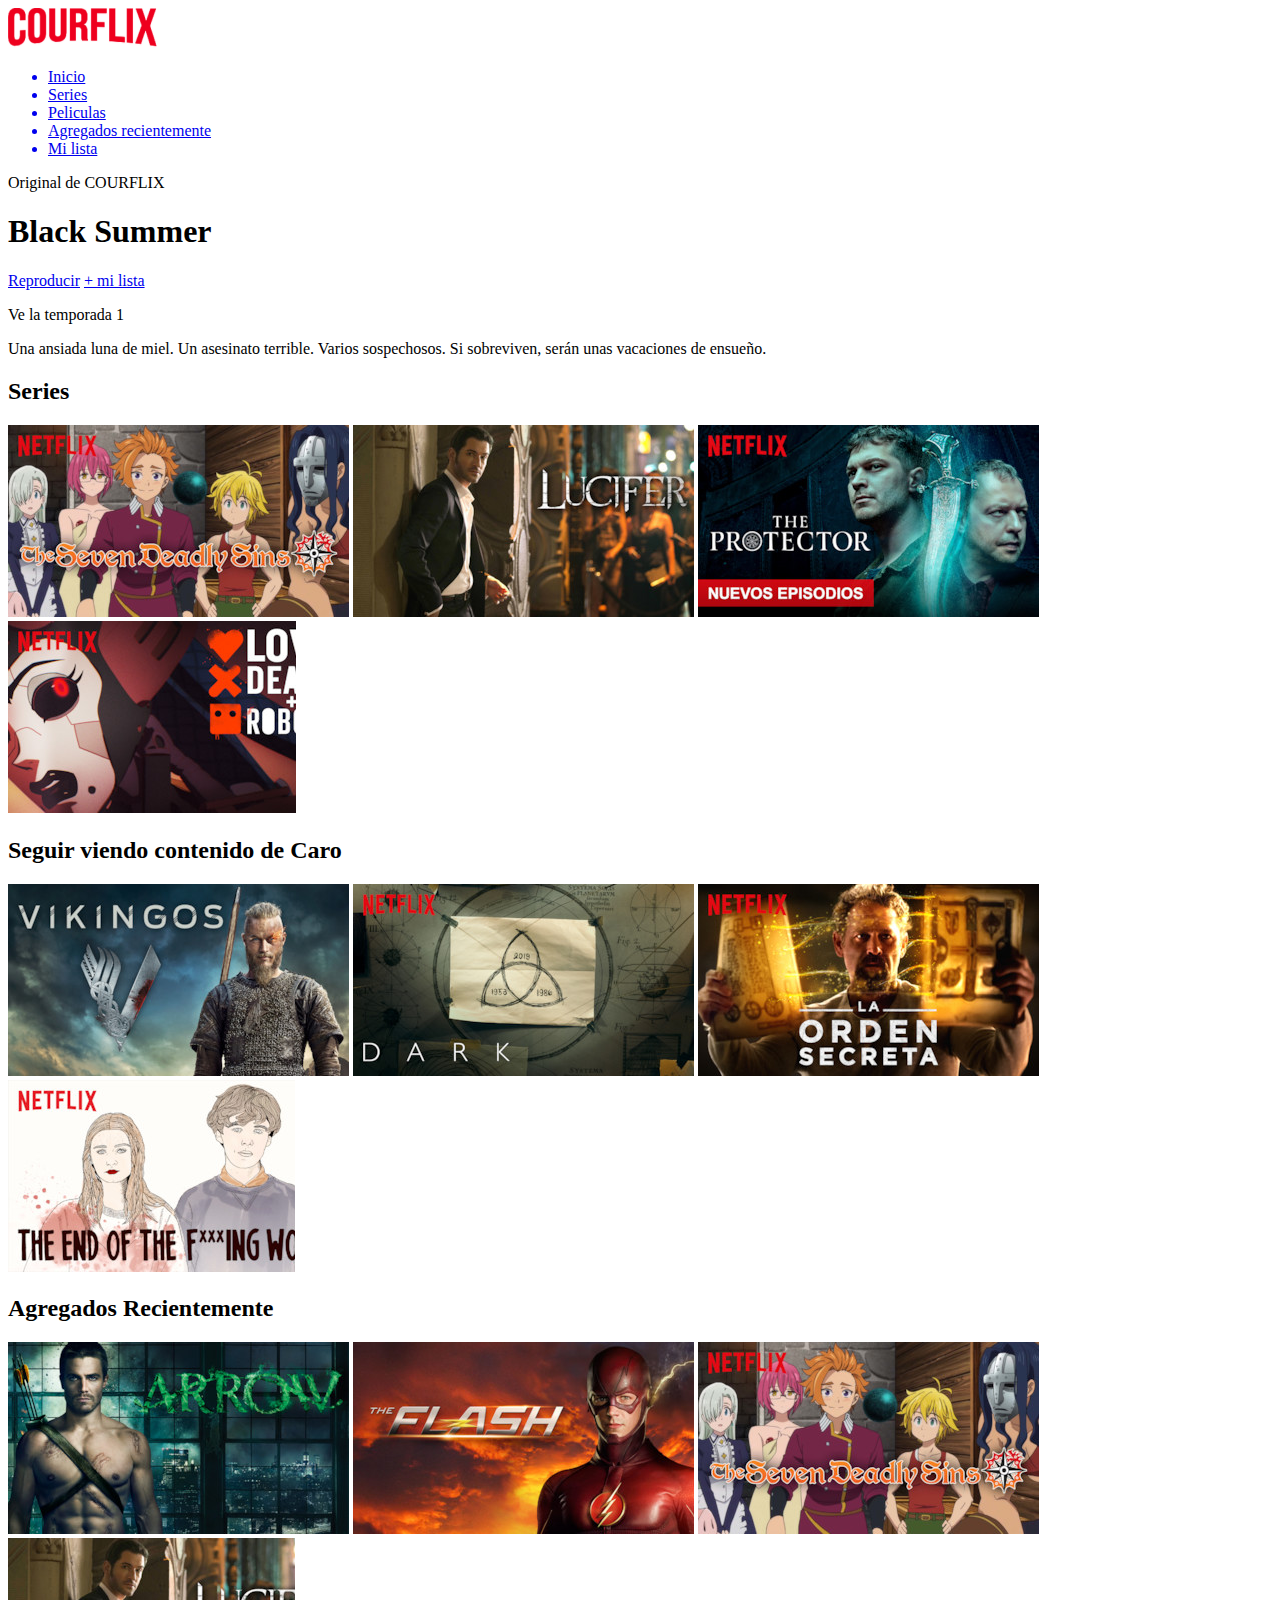
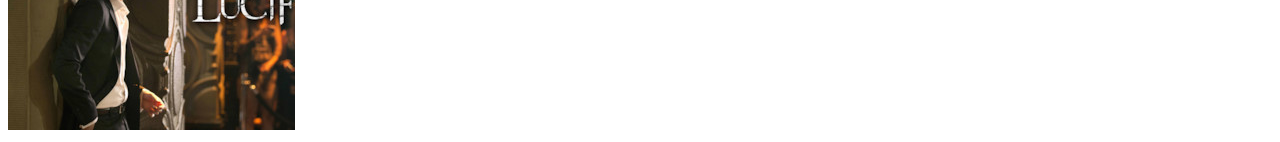
==== index.html @ 2212c936 "feat: create html estructure" ====
<!DOCTYPE html>
<html lang="en">
  <head>
    <meta charset="UTF-8" />
    <meta name="viewport" content="width=device-width, initial-scale=1.0" />
    <title>Courflix</title>
  </head>
  <body>
    <header class="header-section">
      <img src="img/courflix-logo.png" alt="Courflix" class="logo" />
      <nav class="nav-bar">
        <ul>
          <a href="#"><li>Inicio</li></a>
          <a href="#"><li>Series</li></a>
          <a href="#"><li>Peliculas</li></a>
          <a href="#"><li>Agregados recientemente</li></a>
          <a href="#"><li>Mi lista</li></a>
        </ul>
      </nav>
    </header>
    <main class="main-container">
      <section class="hero-section">
        <div class="hero-header"><p>Original de COURFLIX</p></div>
        <div class="hero-body">
          <h1 class="hero-title">Black Summer</h1>
          <a href="#" class="hero-button">Reproducir</a>
          <a href="#" class="hero-button">+ mi lista</a>
          <p>Ve la temporada 1</p>
          <p>
            Una ansiada luna de miel. Un asesinato terrible. Varios sospechosos. Si
            sobreviven, serán unas vacaciones de ensueño.
          </p>
        </div>
      </section>
      <section class="series-section">
        <div class="series-subsection">
          <h2 class="series-title">Series</h2>
          <div class="series-container">
            <img src="img/the_seven_deadly_sins_img.png" alt="" class="serie-img" />
            <img src="img/lucifer_img.png" alt="" class="serie-img" />
            <img src="img/the_protector_img.png" alt="" class="serie-img" />
            <img src="img/love_death_img.png" alt="" class="serie-img" />
          </div>
        </div>
        <div class="series-subsection">
          <h2 class="series-title">Seguir viendo contenido de Caro</h2>
          <div class="series-container">
            <img src="img/vikings_img.png" alt="" class="serie-img" />
            <img src="img/dark_img.png" alt="" class="serie-img" />
            <img src="img/la_orden_secreta_img.png" alt="" class="serie-img" />
            <img src="img/the_end_of_the_fking_world_img.png" alt="" class="serie-img" />
          </div>
        </div>
        <div class="series-subsection">
          <h2 class="series-title">Agregados Recientemente</h2>
          <div class="series-container">
            <img src="img/arrow_img.png" alt="" class="serie-img" />
            <img src="img/flash_img.png" alt="" class="serie-img" />
            <img src="img/the_seven_deadly_sins_img.png" alt="" class="serie-img" />
            <img src="img/lucifer_img_2.png" alt="" class="serie-img" />
          </div>
        </div>
      </section>
    </main>
  </body>
</html>
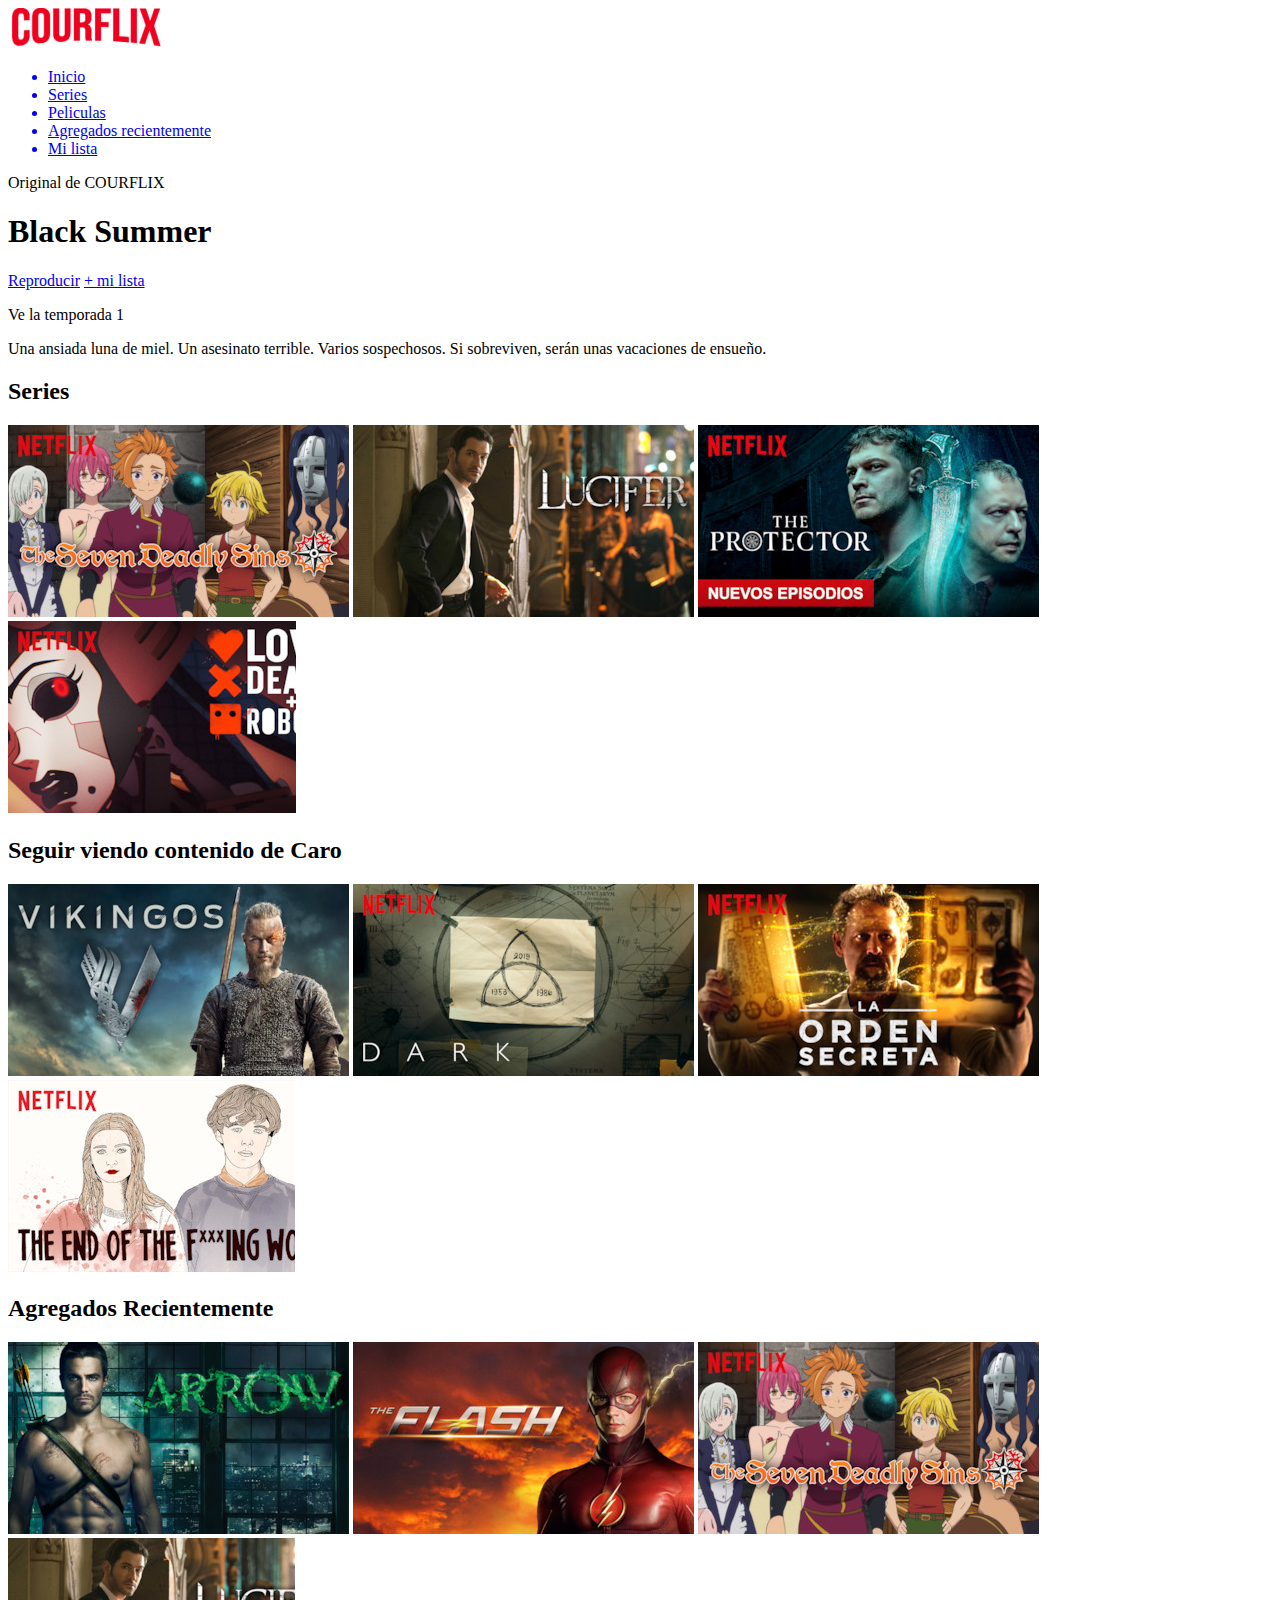
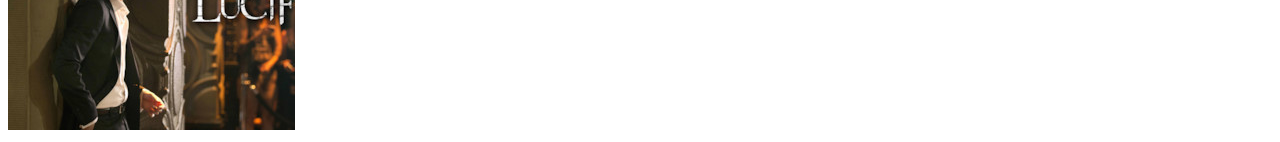
==== commit 3cf718fd: "feat: change header and hero to responsive mobile-first layout" ====
--- a/index.html
+++ b/index.html
@@ -4,17 +4,22 @@
     <meta charset="UTF-8" />
     <meta name="viewport" content="width=device-width, initial-scale=1.0" />
     <title>Courflix</title>
+    <link rel="stylesheet" href="styles/reset.css" />
+    <link rel="stylesheet" href="styles/styles.css" />
   </head>
   <body>
     <header class="header-section">
-      <img src="img/courflix-logo.png" alt="Courflix" class="logo" />
+      <a href="#" class="burger-menu-icon"><img src="/img/menu-icon.svg" alt="" /></a>
+      <a class="logo-wrapper" href="/index.html">
+        <img src="img/courflix-logo.png" alt="Courflix" class="logo" />
+      </a>
       <nav class="nav-bar">
         <ul>
-          <a href="#"><li>Inicio</li></a>
-          <a href="#"><li>Series</li></a>
-          <a href="#"><li>Peliculas</li></a>
-          <a href="#"><li>Agregados recientemente</li></a>
-          <a href="#"><li>Mi lista</li></a>
+          <a class="link" href="#"><li>Inicio</li></a>
+          <a class="link" href="#"><li>Series</li></a>
+          <a class="link" href="#"><li>Peliculas</li></a>
+          <a class="link" href="#"><li>Agregados recientemente</li></a>
+          <a class="link" href="#"><li>Mi lista</li></a>
         </ul>
       </nav>
     </header>
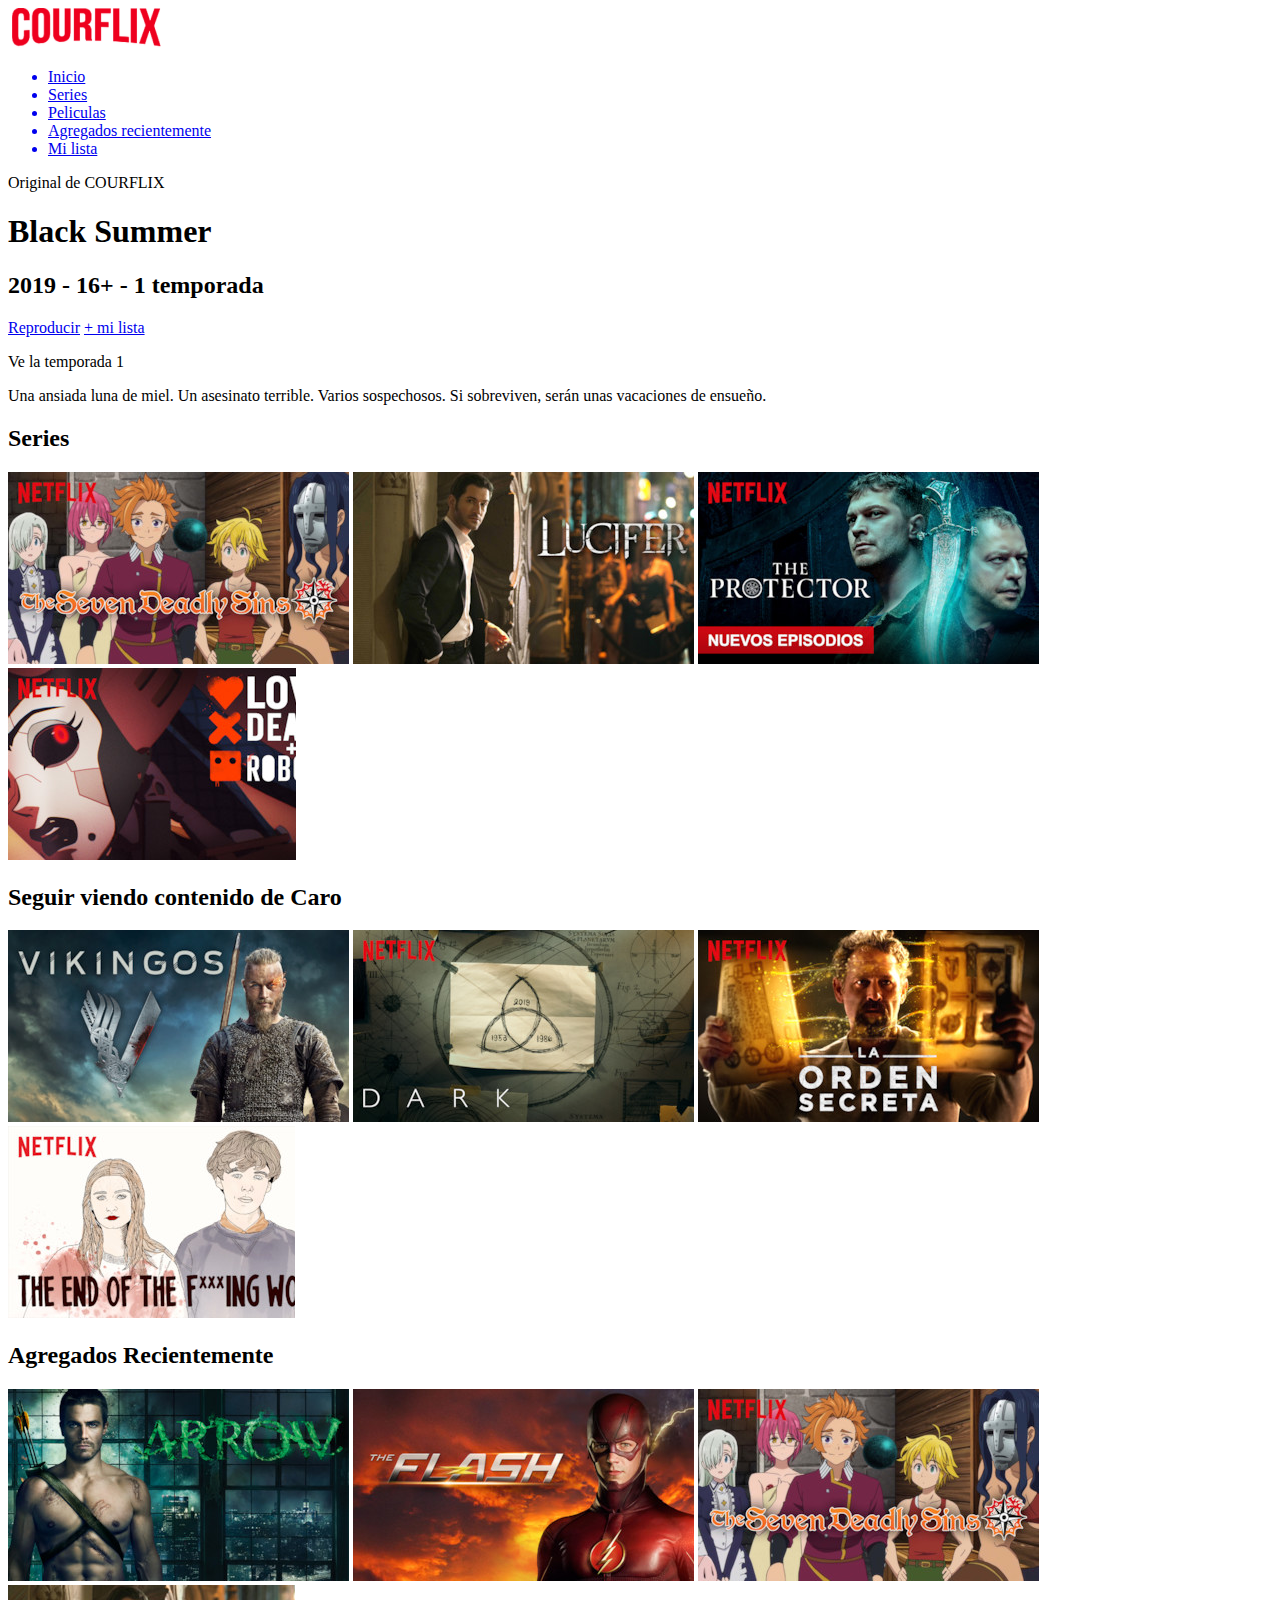
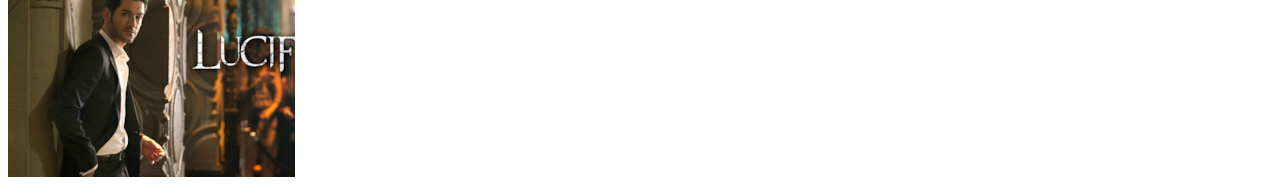
==== commit d181691d: "feat: add css for the main container" ====
--- a/index.html
+++ b/index.html
@@ -28,6 +28,7 @@
         <div class="hero-header"><p>Original de COURFLIX</p></div>
         <div class="hero-body">
           <h1 class="hero-title">Black Summer</h1>
+          <h2>2019 - 16+ - 1 temporada</h2>
           <a href="#" class="hero-button">Reproducir</a>
           <a href="#" class="hero-button">+ mi lista</a>
           <p>Ve la temporada 1</p>
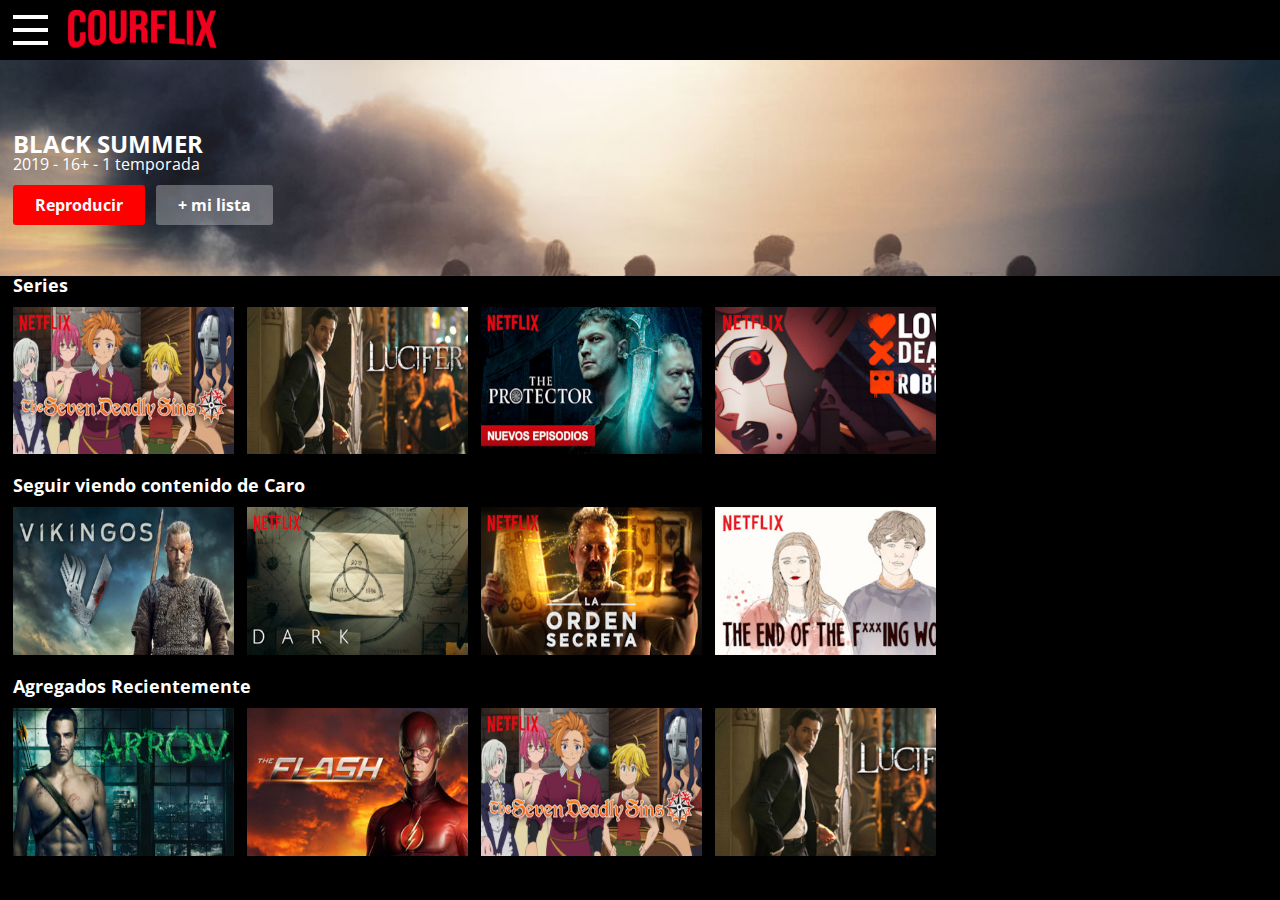
==== commit c862f7bb: "fix: fix bug with burger menu" ====
--- a/index.html
+++ b/index.html
@@ -9,7 +9,7 @@
   </head>
   <body>
     <header class="header-section">
-      <a href="#" class="burger-menu-icon"><img src="/img/menu-icon.svg" alt="" /></a>
+      <a href="#" class="burger-menu-icon"><img src="img/menu-icon.svg" alt="" /></a>
       <a class="logo-wrapper" href="/index.html">
         <img src="img/courflix-logo.png" alt="Courflix" class="logo" />
       </a>
--- a/styles/styles.css
+++ b/styles/styles.css
@@ -0,0 +1,158 @@
+@import url("https://fonts.googleapis.com/css2?family=Open+Sans:wght@300;400;600;700;800&display=swap");
+* {
+  -webkit-box-sizing: border-box;
+          box-sizing: border-box;
+}
+
+body {
+  font-family: 'Open Sans', sans-serif;
+  background-color: #000;
+  margin: 0;
+  padding: 0;
+}
+
+/*
+.header-section {
+  background-color: rgba(0, 0, 0, 0.8);
+  display: flex;
+  position: fixed;
+  top: 0;
+  left: 0;
+  width: 100%;
+  padding: 12px 80px;
+  align-items: center;
+
+  .logo-wrapper {
+    width: 150px;
+    margin-right: 88px;
+    flex-shrink: 0;
+
+    .logo {
+      display: block;
+      width: 100%;
+    }
+  }
+  .nav-bar {
+    flex-shrink: 1;
+    ul {
+      display: flex;
+
+      .link {
+        text-decoration: none;
+        color: #fff;
+        font-size: 21px;
+        font-weight: 600;
+        margin-left: 24px;
+      }
+    }
+  }
+}
+*/
+.header-section {
+  background-color: rgba(0, 0, 0, 0.8);
+  display: -webkit-box;
+  display: -ms-flexbox;
+  display: flex;
+  -webkit-box-align: center;
+      -ms-flex-align: center;
+          align-items: center;
+  position: fixed;
+  top: 0;
+  left: 0;
+  width: 100%;
+  padding: 10px 13px 6.5px;
+  z-index: 2;
+}
+
+.header-section .logo-wrapper {
+  width: 130px;
+  margin-left: 20px;
+}
+
+.header-section .nav-bar {
+  display: none;
+}
+
+.main-container {
+  width: 100%;
+  color: #fff;
+}
+
+.main-container .hero-section {
+  background-image: url("../img/black-summer-img.png");
+  background-size: cover;
+  overflow: hidden;
+  padding: 72px 13px 38px;
+  position: relative;
+  width: 100%;
+  margin-top: 60px;
+}
+
+.main-container .hero-section .hero-header {
+  display: none;
+}
+
+.main-container .hero-section .hero-body .hero-title {
+  text-transform: uppercase;
+  font-weight: 700;
+  font-size: 24px;
+}
+
+.main-container .hero-section .hero-body h2 {
+  font-size: 16px;
+}
+
+.main-container .hero-section .hero-body p {
+  display: none;
+}
+
+.main-container .hero-section .hero-body .hero-button {
+  display: inline-block;
+  font-weight: 700;
+  text-decoration: none;
+  color: #fff;
+  padding: 12px 22px;
+  margin: 13px 7px 13px 0;
+  border-radius: 3px;
+  font-size: 16px;
+}
+
+.main-container .hero-section .hero-body .hero-button:first-of-type {
+  background-color: #ff0000;
+}
+
+.main-container .hero-section .hero-body .hero-button:last-of-type {
+  background-color: rgba(255, 255, 255, 0.3);
+}
+
+.main-container .series-section {
+  margin-left: 13px;
+}
+
+.main-container .series-section .series-title {
+  font-weight: 700;
+  font-size: 18px;
+  margin-bottom: 13px;
+}
+
+.main-container .series-section .series-subsection {
+  margin-bottom: 22px;
+}
+
+.main-container .series-section .series-subsection .series-container {
+  display: -webkit-box;
+  display: -ms-flexbox;
+  display: flex;
+  -webkit-box-orient: horizontal;
+  -webkit-box-direction: normal;
+      -ms-flex-direction: row;
+          flex-direction: row;
+  overflow: auto;
+}
+
+.main-container .series-section .series-subsection .series-container img {
+  width: 221px;
+  height: auto;
+  margin-right: 13px;
+}
+/*# sourceMappingURL=styles.css.map */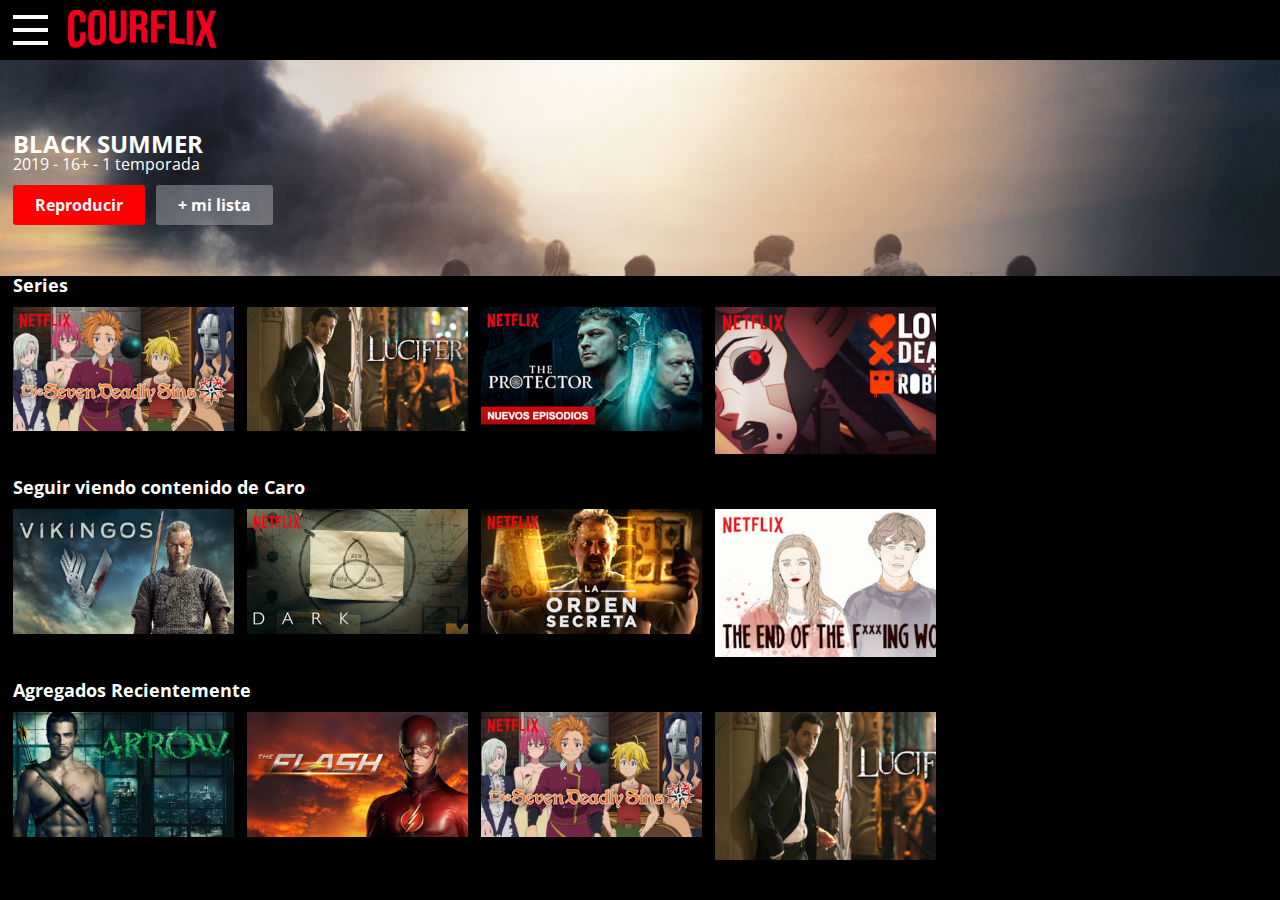
==== commit 18ae650b: "feat: add serie.html structure" ====
--- a/index.html
+++ b/index.html
@@ -42,28 +42,56 @@
         <div class="series-subsection">
           <h2 class="series-title">Series</h2>
           <div class="series-container">
-            <img src="img/the_seven_deadly_sins_img.png" alt="" class="serie-img" />
-            <img src="img/lucifer_img.png" alt="" class="serie-img" />
-            <img src="img/the_protector_img.png" alt="" class="serie-img" />
-            <img src="img/love_death_img.png" alt="" class="serie-img" />
+            <a href="serie.html">
+              <img src="img/the_seven_deadly_sins_img.png" alt="" class="serie-img"
+            /></a>
+            <a href="serie.html">
+              <img src="img/lucifer_img.png" alt="" class="serie-img"
+            /></a>
+            <a href="serie.html">
+              <img src="img/the_protector_img.png" alt="" class="serie-img"
+            /></a>
+            <a href="serie.html">
+              <img src="img/love_death_img.png" alt="" class="serie-img"
+            /></a>
           </div>
         </div>
         <div class="series-subsection">
           <h2 class="series-title">Seguir viendo contenido de Caro</h2>
           <div class="series-container">
-            <img src="img/vikings_img.png" alt="" class="serie-img" />
-            <img src="img/dark_img.png" alt="" class="serie-img" />
-            <img src="img/la_orden_secreta_img.png" alt="" class="serie-img" />
-            <img src="img/the_end_of_the_fking_world_img.png" alt="" class="serie-img" />
+            <a href="serie.html">
+              <img src="img/vikings_img.png" alt="" class="serie-img"
+            /></a>
+            <a href="serie.html">
+              <img src="img/dark_img.png" alt="" class="serie-img"
+            /></a>
+            <a href="serie.html">
+              <img src="img/la_orden_secreta_img.png" alt="" class="serie-img"
+            /></a>
+            <a href="serie.html">
+              <img
+                src="img/the_end_of_the_fking_world_img.png"
+                alt=""
+                class="serie-img"
+              />
+            </a>
           </div>
         </div>
         <div class="series-subsection">
           <h2 class="series-title">Agregados Recientemente</h2>
           <div class="series-container">
-            <img src="img/arrow_img.png" alt="" class="serie-img" />
-            <img src="img/flash_img.png" alt="" class="serie-img" />
-            <img src="img/the_seven_deadly_sins_img.png" alt="" class="serie-img" />
-            <img src="img/lucifer_img_2.png" alt="" class="serie-img" />
+            <a href="serie.html">
+              <img src="img/arrow_img.png" alt="" class="serie-img"
+            /></a>
+            <a href="serie.html">
+              <img src="img/flash_img.png" alt="" class="serie-img"
+            /></a>
+            <a href="serie.html">
+              <img src="img/the_seven_deadly_sins_img.png" alt="" class="serie-img"
+            /></a>
+            <a href="serie.html">
+              <img src="img/lucifer_img_2.png" alt="" class="serie-img"
+            /></a>
           </div>
         </div>
       </section>
--- a/styles/styles.css
+++ b/styles/styles.css
@@ -125,6 +125,68 @@
   background-color: rgba(255, 255, 255, 0.3);
 }
 
+.main-container .hero-section.current-serie {
+  background-image: url("../img/breaking-bad-img.png");
+  background-size: cover;
+  padding: 72px 13px 38px;
+  position: relative;
+  width: 100%;
+  margin-top: 60px;
+}
+
+.main-container .hero-section.current-serie .serie-logo {
+  width: 190px;
+}
+
+.main-container .hero-section.current-serie .serie-data {
+  margin-top: -20px;
+  margin-bottom: 20px;
+  font-size: 16px;
+}
+
+.main-container .hero-section.current-serie .serie-data .affinity-data {
+  color: #009c04;
+  font-weight: 700;
+}
+
+.main-container .hero-section.current-serie .serie-data .year-data {
+  font-weight: 100;
+}
+
+.main-container .hero-section.current-serie .serie-data .age-data {
+  border: 1px solid #979797;
+  padding: 5px;
+  border-radius: 8px;
+}
+
+.main-container .hero-section.current-serie .serie-data .seasons-data {
+  font-weight: 700;
+}
+
+.main-container .hero-section.current-serie .hero-button {
+  display: inline-block;
+  font-weight: 700;
+  text-decoration: none;
+  color: #fff;
+  padding: 12px 22px;
+  margin: 13px 7px 13px 0;
+  border-radius: 3px;
+  font-size: 16px;
+}
+
+.main-container .hero-section.current-serie .hero-button:first-of-type {
+  background-color: #ff0000;
+}
+
+.main-container .hero-section.current-serie .hero-button:last-of-type {
+  background-color: rgba(255, 255, 255, 0.3);
+}
+
+.main-container .hero-section.current-serie .serie-description {
+  margin-top: 20px;
+  font-size: 18px;
+}
+
 .main-container .series-section {
   margin-left: 13px;
 }
